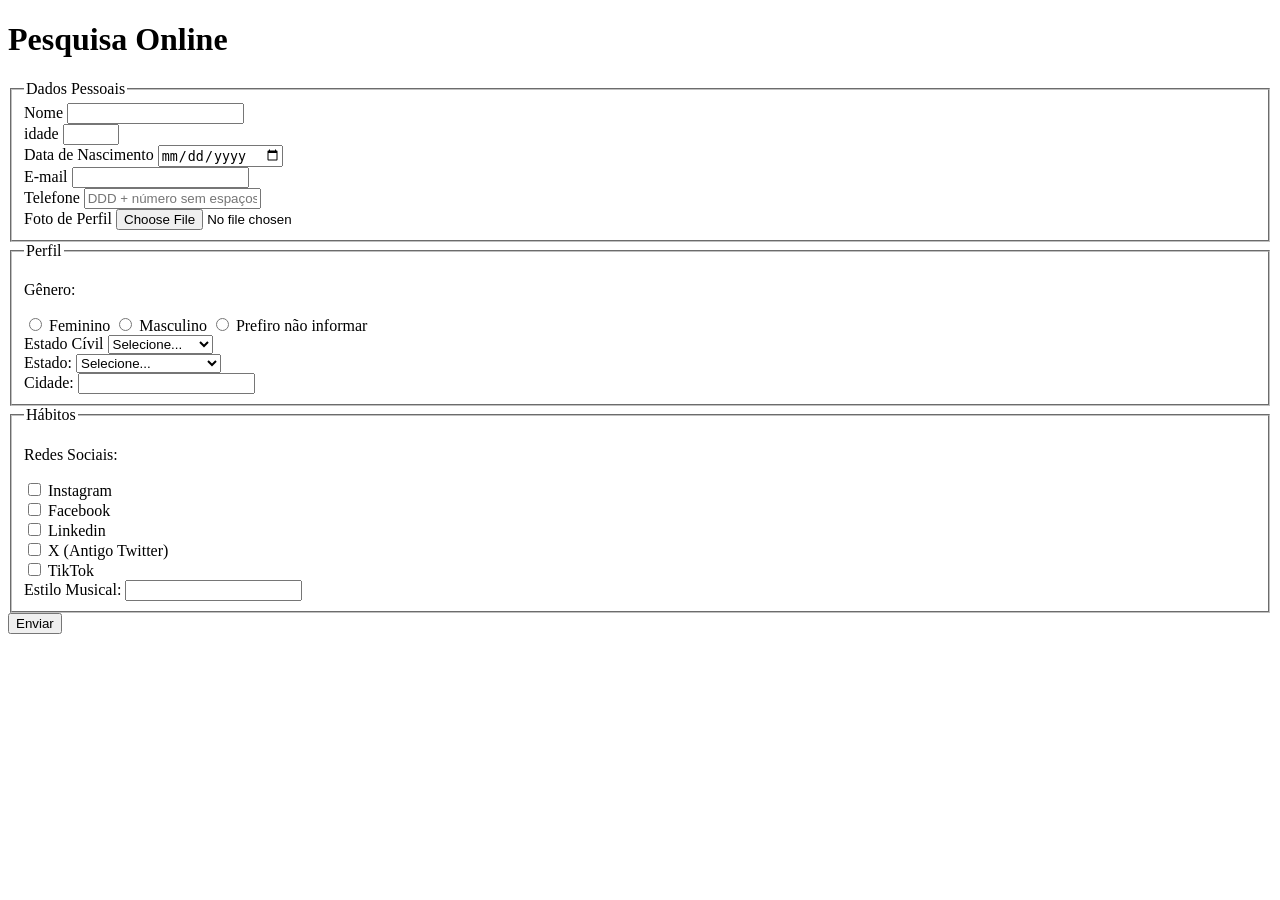
==== index.html @ 56cec405 "Add estilo de música favorita" ====
<!DOCTYPE html>
<html lang="pt-br">
<head>
    <meta charset="UTF-8">
    <meta name="viewport" content="width=device-width, initial-scale=1.0">
    <title>Pesquisa Online</title>
</head>
<body>
    <header>
        <h1>Pesquisa Online</h1>
    </header>
    <main>
        <section>
            <form action="" method="get">
                
                <fieldset>

                    <legend>Dados Pessoais</legend>
                    <label for="UserName">Nome</label>
                    <input id="UserName" type="text" name="UserName" required> 
                    <br>              
                    <label for="age">idade</label>
                    <input id="age" type="number" name="age" min="12" max="100" required> 
                    <br>
                    <label for="BirthDate">Data de Nascimento</label>
                    <input id="BirthDate" type="date" name="BirthDate" required> 
                    <br>
                    <label for="Email">E-mail</label>
                    <input id="Email" type="email" name="Email" required>
                    <br>
                    <label for="phone">Telefone</label>
                    <input id="phone" type="tel" name="phone" pattern="[0-9]{11}" placeholder="DDD + número sem espaços ou hífen" required>
                    <br>
                    <label for="Image">Foto de Perfil</label>
                    <input id="Image" type="file" accept="image/*" name="Image" required>
                    <br>

                </fieldset> 
                
                <fieldset>
                    <legend>Perfil</legend>

                    <p>Gênero:</p>
                    <input id="gender" type="radio" name="gender" value="feminino">
                    <label for="gender">Feminino</label>

                    <input id="gender1" type="radio" name="gender" value="masculino">
                    <label for="gender1">Masculino</label>

                    <input id="gender2" type="radio" name="gender" value="PrefiroNaoInformar">
                    <label for="gender2">Prefiro não informar</label>

                    <br>

                    <label for="maritalStatus">Estado Cívil</label>
                    <select id="maritalStatus" name="maritalStatus" required>
                        <option value="nada">Selecione...</option>
                        <option value="Casado">Casado</option>
                        <option value="Solteiro">Solteiro</option>
                        <option value="Divorciado">Divorciado</option>
                        <option value="Viuvo">Viúvo</option>
                        <option value="UniaoEstavel">União Estável</option>
                    </select>

                    <br>

                    <label for="states">Estado:</label>
                    <select id="states" name="States" required>
                        <option value="nada">Selecione...</option>
                        <option value="Acre">Acre</option>
                        <option value="Alagoas">Alagoas</option>
                        <option value="Amapa">Amapá</option>
                        <option value="Amazonas">Amazonas</option>
                        <option value="Bahia">Bahia</option>
                        <option value="Ceara">Ceará</option>
                        <option value="DistritoFederal">Distrito Federal</option> 
                        <option value="EspiritoSanto">Espírito Santo</option>
                        <option value="Goias">Goiás</option>
                        <option value="Maranhao">Maranhão</option>
                        <option value="MatoGrossodoSul">Mato Grosso do Sul</option> 
                        <option value="MatoGrosso">Mato Grosso</option> 
                        <option value="MinasGerais">Minas Gerais</option> 
                        <option value="Para">Pára</option>
                        <option value="Paraiba">Paraíba</option>
                        <option value="Parana">Paraná</option>
                        <option value="Pernambuco">Pernambuco</option>
                        <option value="Piaui">Piauí</option>
                        <option value="RiodeJaneiro">Rio de Janeiro</option>
                        <option value="RioGrandedoNorte">Rio Grande do Norte</option> 
                        <option value="RioGrandedoSul">Rio Grande do Sul</option> 
                        <option value="Rondonia">Rondônia</option>
                        <option value="Roraima">Roraima</option>
                        <option value="SantaCatarina">Santa Catarina</option> 
                        <option value="SaoPaulo">São Paulo</option> 
                        <option value="Sergipe">Sergipe</option>
                        <option value="Tocantins">Tocantins</option>
                    </select>

                    <br>

                    <label for="city">Cidade:</label>
                    <input id="city" type="text" name="city" required>
                </fieldset>

                <fieldset>
                    <legend>Hábitos</legend>
                    <p>Redes Sociais:</p>
                    <input id="social" type="checkbox" name="social" value="instagram">
                    <label for="social">Instagram</label>
                    <br>
                    <input id="social1" type="checkbox" name="social" value="facebook">
                    <label for="social1">Facebook</label>
                    <br>
                    <input id="social2" type="checkbox" name="social" value="linkedin">
                    <label for="social2">Linkedin</label>
                    <br>
                    <input id="social3" type="checkbox" name="social" value="X">
                    <label for="social3">X (Antigo Twitter)</label>
                    <br>
                    <input id="social4" type="checkbox" name="social" value="tiktok">
                    <label for="social4">TikTok</label>
                    <br>
                    <label for="MusicStyle">Estilo Musical:</label>
                    <input list="styletypes" id="musicStyle" name="UserMusicStyle" type="text">
                    <datalist id="styletypes">
                        <option value="rock">
                        <option value="pop">
                        <option value="Samba">
                        <option value="Sertanejo">
                    </datalist>
                </fieldset>

                <button type="submit">Enviar</button>

            </form>
        </section>
    </main>
</body>
</html>
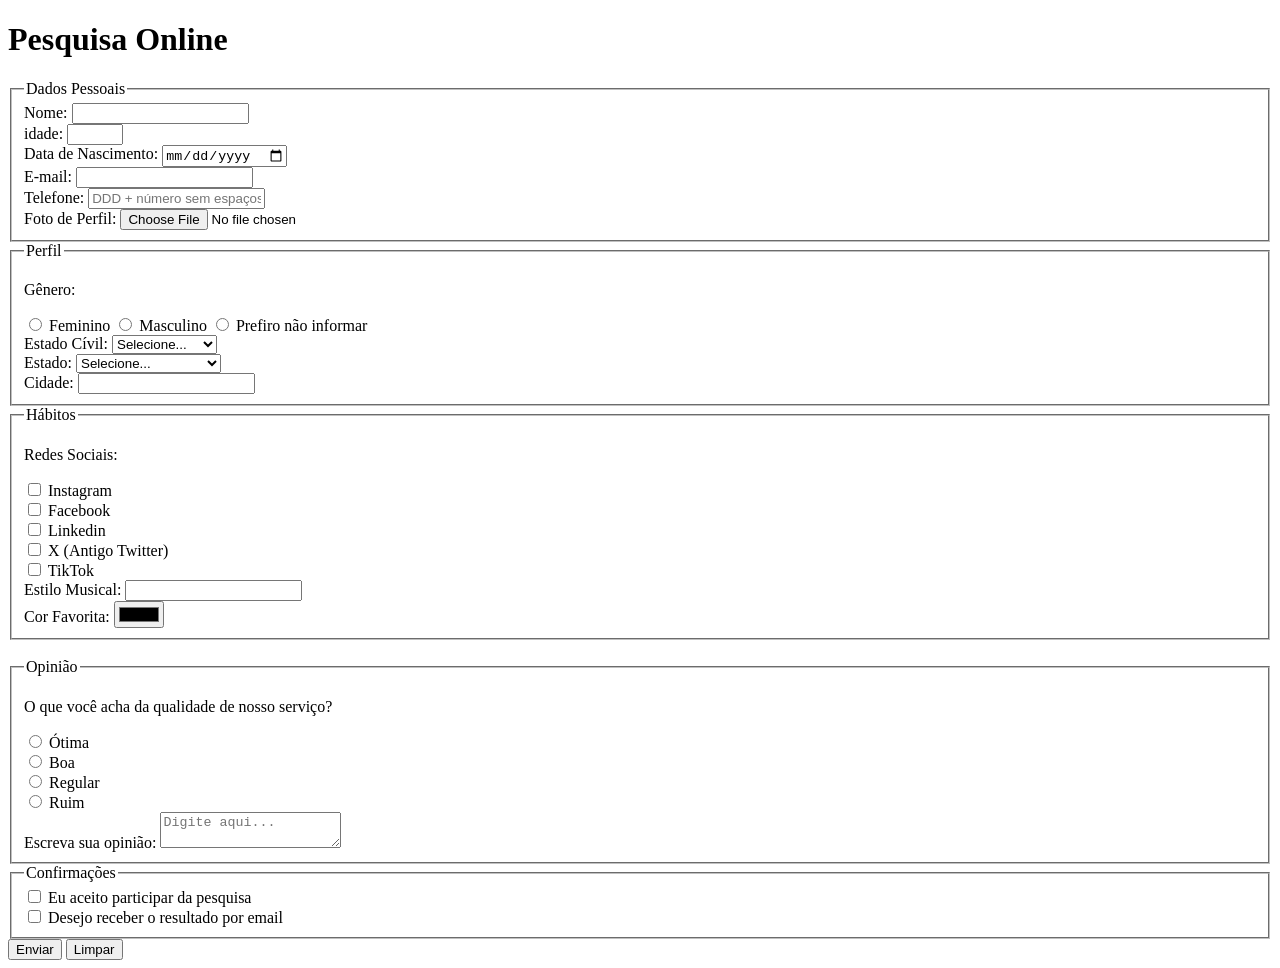
==== commit c116f869: "add botao de resetar site" ====
--- a/index.html
+++ b/index.html
@@ -3,6 +3,7 @@
 <head>
     <meta charset="UTF-8">
     <meta name="viewport" content="width=device-width, initial-scale=1.0">
+    <link rel="shortcut icon" href="img/culturama-favico.png" type="image/x-icon">
     <title>Pesquisa Online</title>
 </head>
 <body>
@@ -16,23 +17,23 @@
                 <fieldset>
 
                     <legend>Dados Pessoais</legend>
-                    <label for="UserName">Nome</label>
+                    <label for="UserName">Nome:</label>
                     <input id="UserName" type="text" name="UserName" required> 
                     <br>              
-                    <label for="age">idade</label>
+                    <label for="age">idade:</label>
                     <input id="age" type="number" name="age" min="12" max="100" required> 
                     <br>
-                    <label for="BirthDate">Data de Nascimento</label>
+                    <label for="BirthDate">Data de Nascimento:</label>
                     <input id="BirthDate" type="date" name="BirthDate" required> 
                     <br>
-                    <label for="Email">E-mail</label>
+                    <label for="Email">E-mail:</label>
                     <input id="Email" type="email" name="Email" required>
                     <br>
-                    <label for="phone">Telefone</label>
+                    <label for="phone">Telefone:</label>
                     <input id="phone" type="tel" name="phone" pattern="[0-9]{11}" placeholder="DDD + número sem espaços ou hífen" required>
                     <br>
-                    <label for="Image">Foto de Perfil</label>
-                    <input id="Image" type="file" accept="image/*" name="Image" required>
+                    <label for="Image">Foto de Perfil:</label>
+                    <input id="Image" type="file" accept="image/*" name="Image" >
                     <br>
 
                 </fieldset> 
@@ -52,7 +53,7 @@
 
                     <br>
 
-                    <label for="maritalStatus">Estado Cívil</label>
+                    <label for="maritalStatus">Estado Cívil:</label>
                     <select id="maritalStatus" name="maritalStatus" required>
                         <option value="nada">Selecione...</option>
                         <option value="Casado">Casado</option>
@@ -100,10 +101,12 @@
 
                     <label for="city">Cidade:</label>
                     <input id="city" type="text" name="city" required>
+
                 </fieldset>
 
                 <fieldset>
                     <legend>Hábitos</legend>
+
                     <p>Redes Sociais:</p>
                     <input id="social" type="checkbox" name="social" value="instagram">
                     <label for="social">Instagram</label>
@@ -120,17 +123,56 @@
                     <input id="social4" type="checkbox" name="social" value="tiktok">
                     <label for="social4">TikTok</label>
                     <br>
+
                     <label for="MusicStyle">Estilo Musical:</label>
-                    <input list="styletypes" id="musicStyle" name="UserMusicStyle" type="text">
+                    <input list="styletypes" id="MusicStyle" name="UserMusicStyle" type="text">
                     <datalist id="styletypes">
                         <option value="rock">
                         <option value="pop">
                         <option value="Samba">
                         <option value="Sertanejo">
                     </datalist>
+                    <br>
+
+                    <label for="favoritecolor">Cor Favorita:</label>
+                    <input type="color" name="UserFavoriteColor" id="favoritecolor">
+
+                </fieldset>
+                <br>
+                <fieldset>
+                
+                    <legend>Opinião</legend>
+
+                <p>O que você acha da qualidade de nosso serviço?</p>
+                <input type="radio" name="opinion" id="opiniao1">
+                <label for="opiniao1">Ótima</label>
+                <br>
+                <input type="radio" name="opinio" id="opiniao2">
+                <label for="opiniao2">Boa</label>
+                <br>
+                <input type="radio" name="opinion" id="opiniao3">
+                <label for="opiniao3">Regular</label>
+                <br>
+                <input type="radio" name="opinion" id="opiniao4">
+                <label for="opiniao4">Ruim</label>
+                <br>
+                <label for="comment">Escreva sua opinião:</label>
+                <textarea name="usecomment" id="comment" placeholder="Digite aqui..."></textarea>
+
+                </fieldset>    
+
+                <fieldset>
+                    <legend>Confirmações</legend>
+
+                    <input type="checkbox" name="userlgpd" id="uselgpdterm" value="accepted" required>
+                    <label for="userlgpdterm">Eu aceito participar da pesquisa</label>
+                    <br>
+                    <input type="checkbox" name="usergetresult" id="getresult" value="accepted">
+                    <label for="userlgpd">Desejo receber o resultado por email</label>
                 </fieldset>
 
                 <button type="submit">Enviar</button>
+                <button type="reset">Limpar</button>
 
             </form>
         </section>
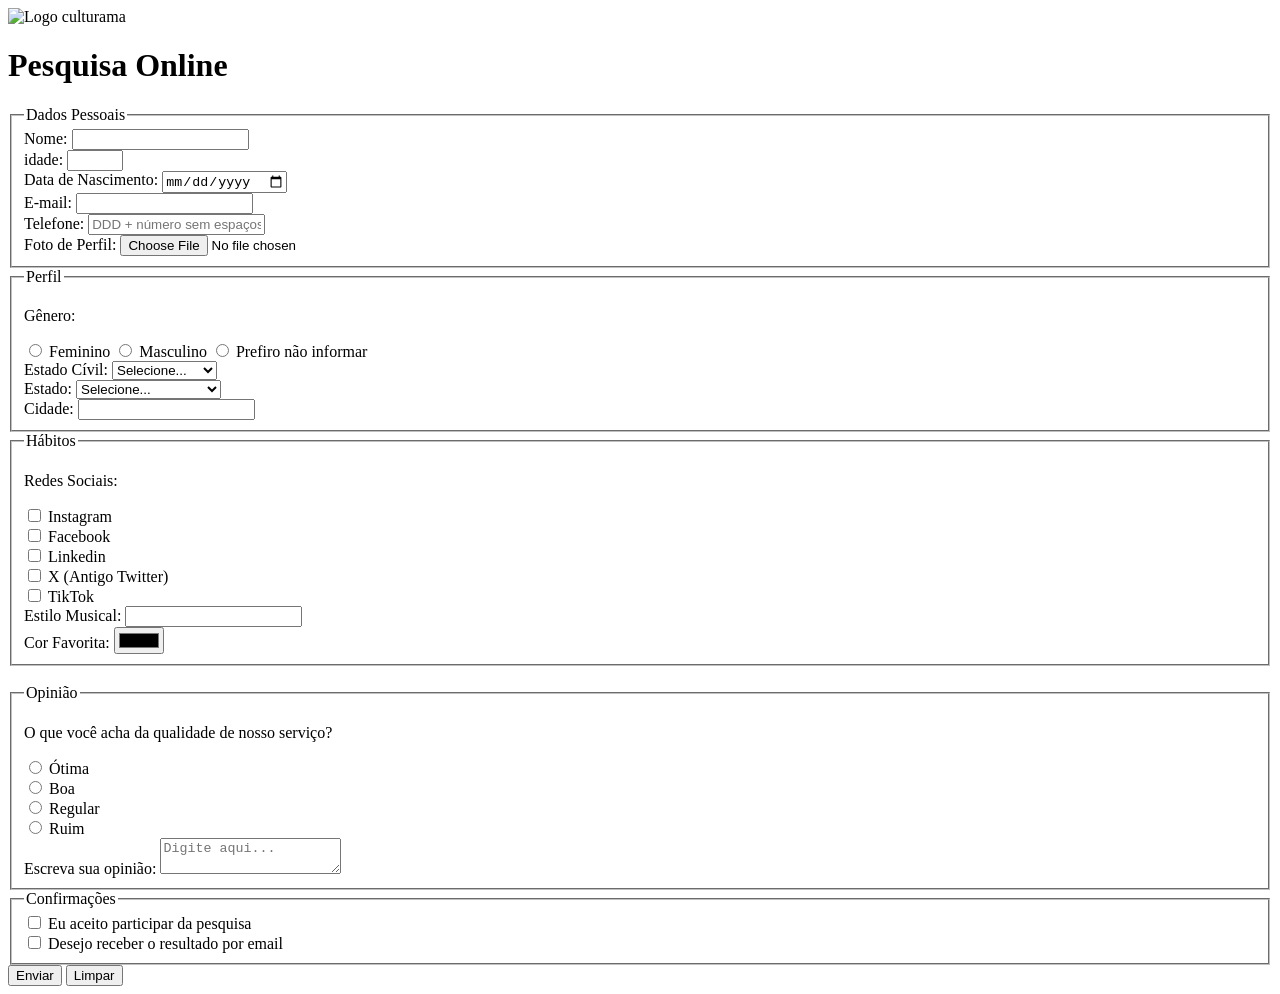
==== commit 7b450928: "add a logo no formulário" ====
--- a/index.html
+++ b/index.html
@@ -4,10 +4,11 @@
     <meta charset="UTF-8">
     <meta name="viewport" content="width=device-width, initial-scale=1.0">
     <link rel="shortcut icon" href="img/culturama-favico.png" type="image/x-icon">
-    <title>Pesquisa Online</title>
+    <title>Formulário Culturama</title>
 </head>
 <body>
     <header>
+        <img src="img/logo-culturama.png" alt="Logo culturama">
         <h1>Pesquisa Online</h1>
     </header>
     <main>
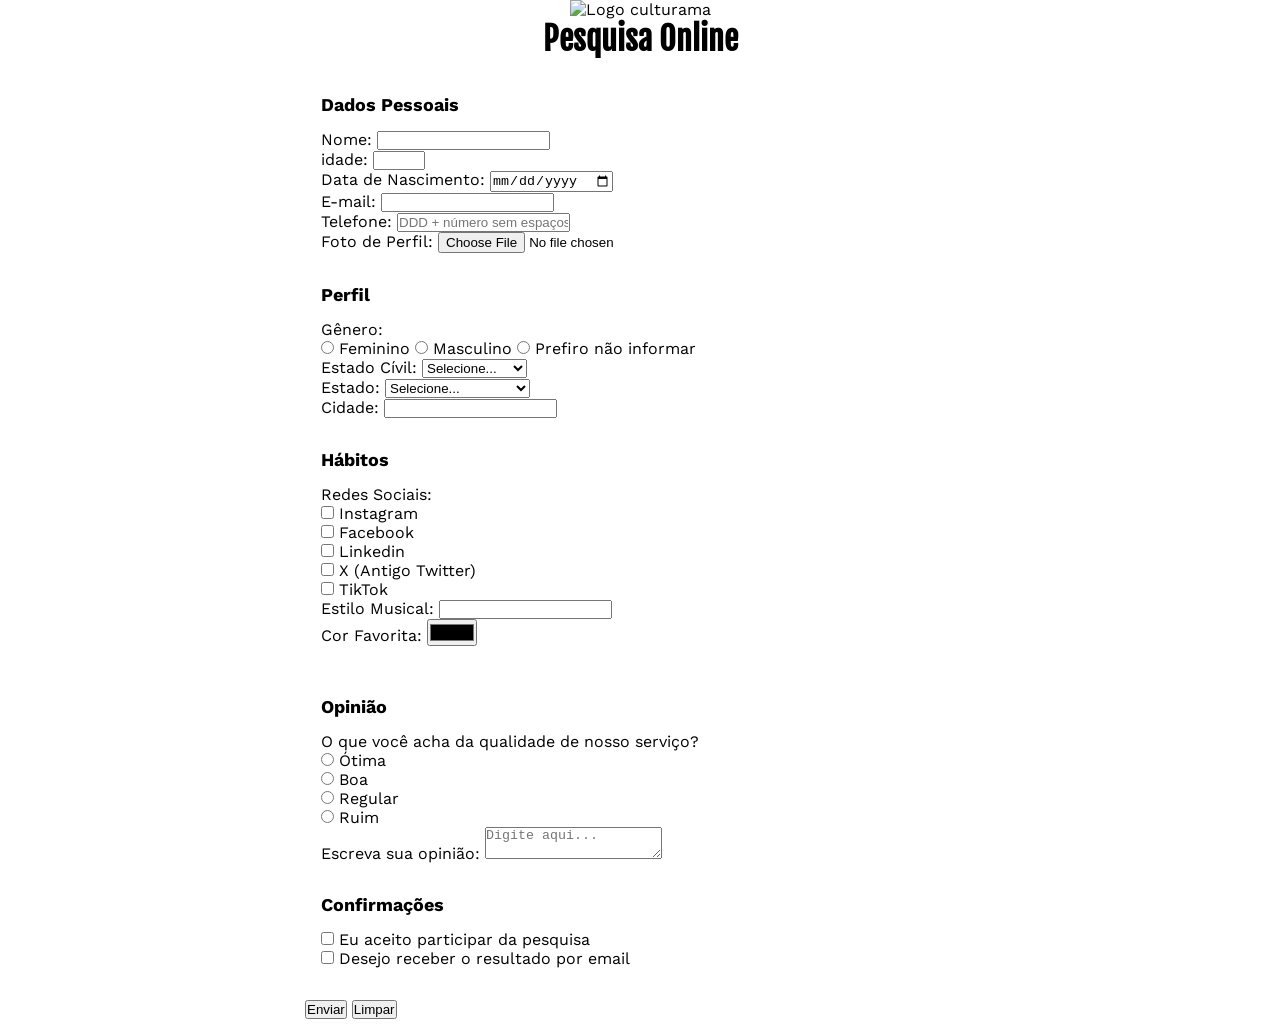
==== commit 84154790: "add estilos" ====
--- a/index.html
+++ b/index.html
@@ -4,9 +4,16 @@
     <meta charset="UTF-8">
     <meta name="viewport" content="width=device-width, initial-scale=1.0">
     <link rel="shortcut icon" href="img/culturama-favico.png" type="image/x-icon">
+<link rel="stylesheet" href="style.css">
+
+    <link rel="preconnect" href="https://fonts.googleapis.com">
+    <link rel="preconnect" href="https://fonts.gstatic.com" crossorigin>
+    <link href="https://fonts.googleapis.com/css2?family=Fjalla+One&family=Work+Sans&display=swap" rel="stylesheet">
+
     <title>Formulário Culturama</title>
 </head>
 <body>
+    <main>
     <header>
         <img src="img/logo-culturama.png" alt="Logo culturama">
         <h1>Pesquisa Online</h1>
--- a/style.css
+++ b/style.css
@@ -0,0 +1,53 @@
+*{
+    margin: 0;
+    padding: 0;
+    box-sizing: border-box;
+}
+
+body{
+    background-color: rgb(255, 255, 255);
+    font-family: "Work Sans", sans-serif;
+
+}
+
+main{
+    width: 100%;
+    max-width: 700px;
+    margin: 0 auto;
+}
+
+header{
+    text-align: center;
+    margin-bottom: 20px;
+
+}
+
+h1{
+    font-family: "Fjalla One", sans-serif;
+}
+
+form{
+    background-color: white;
+    padding: 15px;
+    border-radius: 10px;
+}
+
+fieldset{
+    padding: 15px;
+    border: 1px solid rgb(255, 255, 255);
+    border-radius: 10px;
+    margin-bottom: 15px;
+}
+
+legend{
+    font-weight: bold;
+    font-size: 18px;
+}
+
+button{
+    
+}
+
+img{
+    width: 100px;
+}
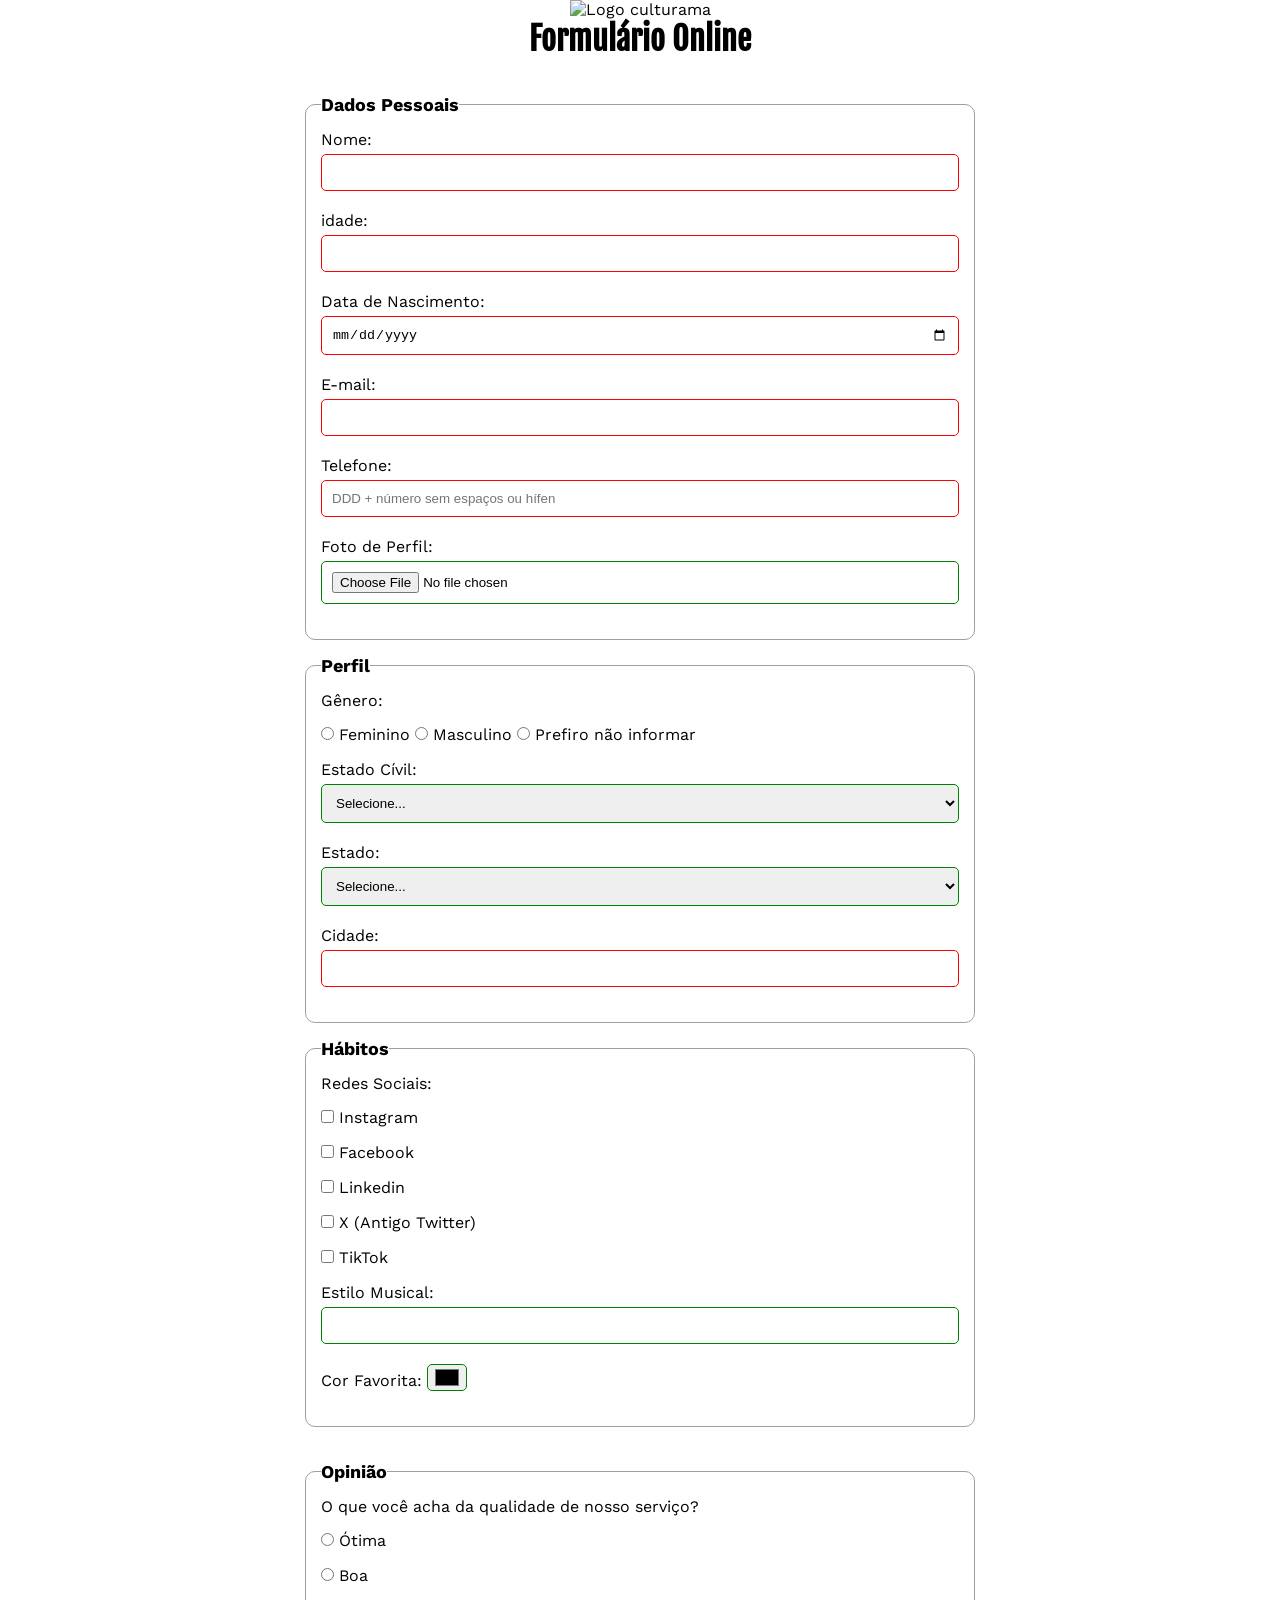
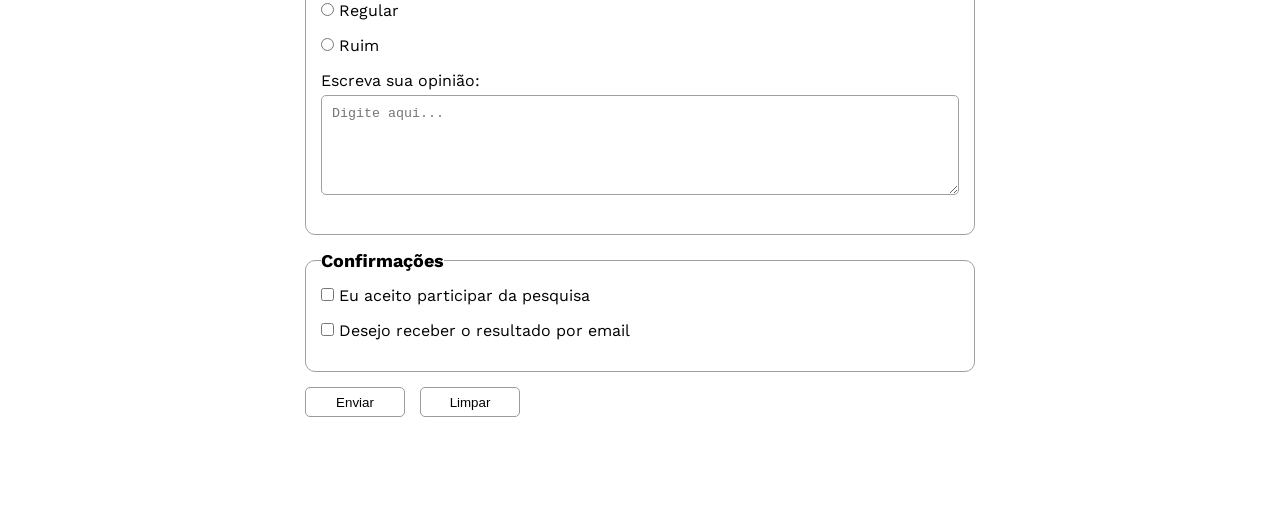
==== commit cdbe325f: "criando o segundo arquivo html" ====
--- a/index.html
+++ b/index.html
@@ -4,7 +4,7 @@
     <meta charset="UTF-8">
     <meta name="viewport" content="width=device-width, initial-scale=1.0">
     <link rel="shortcut icon" href="img/culturama-favico.png" type="image/x-icon">
-<link rel="stylesheet" href="style.css">
+    <link rel="stylesheet" href="style.css">
 
     <link rel="preconnect" href="https://fonts.googleapis.com">
     <link rel="preconnect" href="https://fonts.gstatic.com" crossorigin>
@@ -16,11 +16,11 @@
     <main>
     <header>
         <img src="img/logo-culturama.png" alt="Logo culturama">
-        <h1>Pesquisa Online</h1>
+        <h1>Formulário Online</h1>
     </header>
     <main>
         <section>
-            <form action="" method="get">
+            <form action="sucesso.html" method="get">
                 
                 <fieldset>
 
@@ -155,7 +155,7 @@
                 <input type="radio" name="opinion" id="opiniao1">
                 <label for="opiniao1">Ótima</label>
                 <br>
-                <input type="radio" name="opinio" id="opiniao2">
+                <input type="radio" name="opinion" id="opiniao2">
                 <label for="opiniao2">Boa</label>
                 <br>
                 <input type="radio" name="opinion" id="opiniao3">
--- a/style.css
+++ b/style.css
@@ -30,11 +30,12 @@
     background-color: white;
     padding: 15px;
     border-radius: 10px;
+    margin-bottom: 100px;
 }
 
 fieldset{
     padding: 15px;
-    border: 1px solid rgb(255, 255, 255);
+    border: 1px solid rgb(160, 160, 160);
     border-radius: 10px;
     margin-bottom: 15px;
 }
@@ -44,10 +45,70 @@
     font-size: 18px;
 }
 
-button{
-    
+img{
+    width: 100px;
 }
 
-img{
+label{
+    display: inline-block;
+    margin-bottom: 5px;
+}
+
+input, select, textarea{
+    width: 100%;
+    padding: 10px;
+    margin-bottom: 20px;
+    border: 1px solid rgb(160, 160, 160);
+    border-radius: 5px;
+}
+
+textarea{
+    min-height: 100px;
+}
+
+input[type="radio"],
+input[type="checkbox"]{
+    width: auto;
+}
+
+input[type="color"]{
+    width: 40px;
+    padding: 0 5px;
+}
+
+input:invalid, 
+select:invalid, 
+texterea:invalid{
+    border-color: red;
+}
+
+input:valid,
+select:valid, 
+texterea:valid{
+    border-color: green;
+}
+
+p{
+    margin-bottom: 15px;
+    font-size: 16px;
+}
+
+button{
     width: 100px;
+    height: 30px;
+    margin-right: 10px;
+    background-color: white;
+    border: 1px solid rgb(155, 155, 155);
+    border-radius: 5px;
+    cursor: pointer;
+}
+
+button[type="submit"]:hover{
+    background-color: green;
+    color: white;
+}
+
+button[type="reset"]:hover{
+    background-color: rgb(210, 3, 3);
+    color: white;
 }
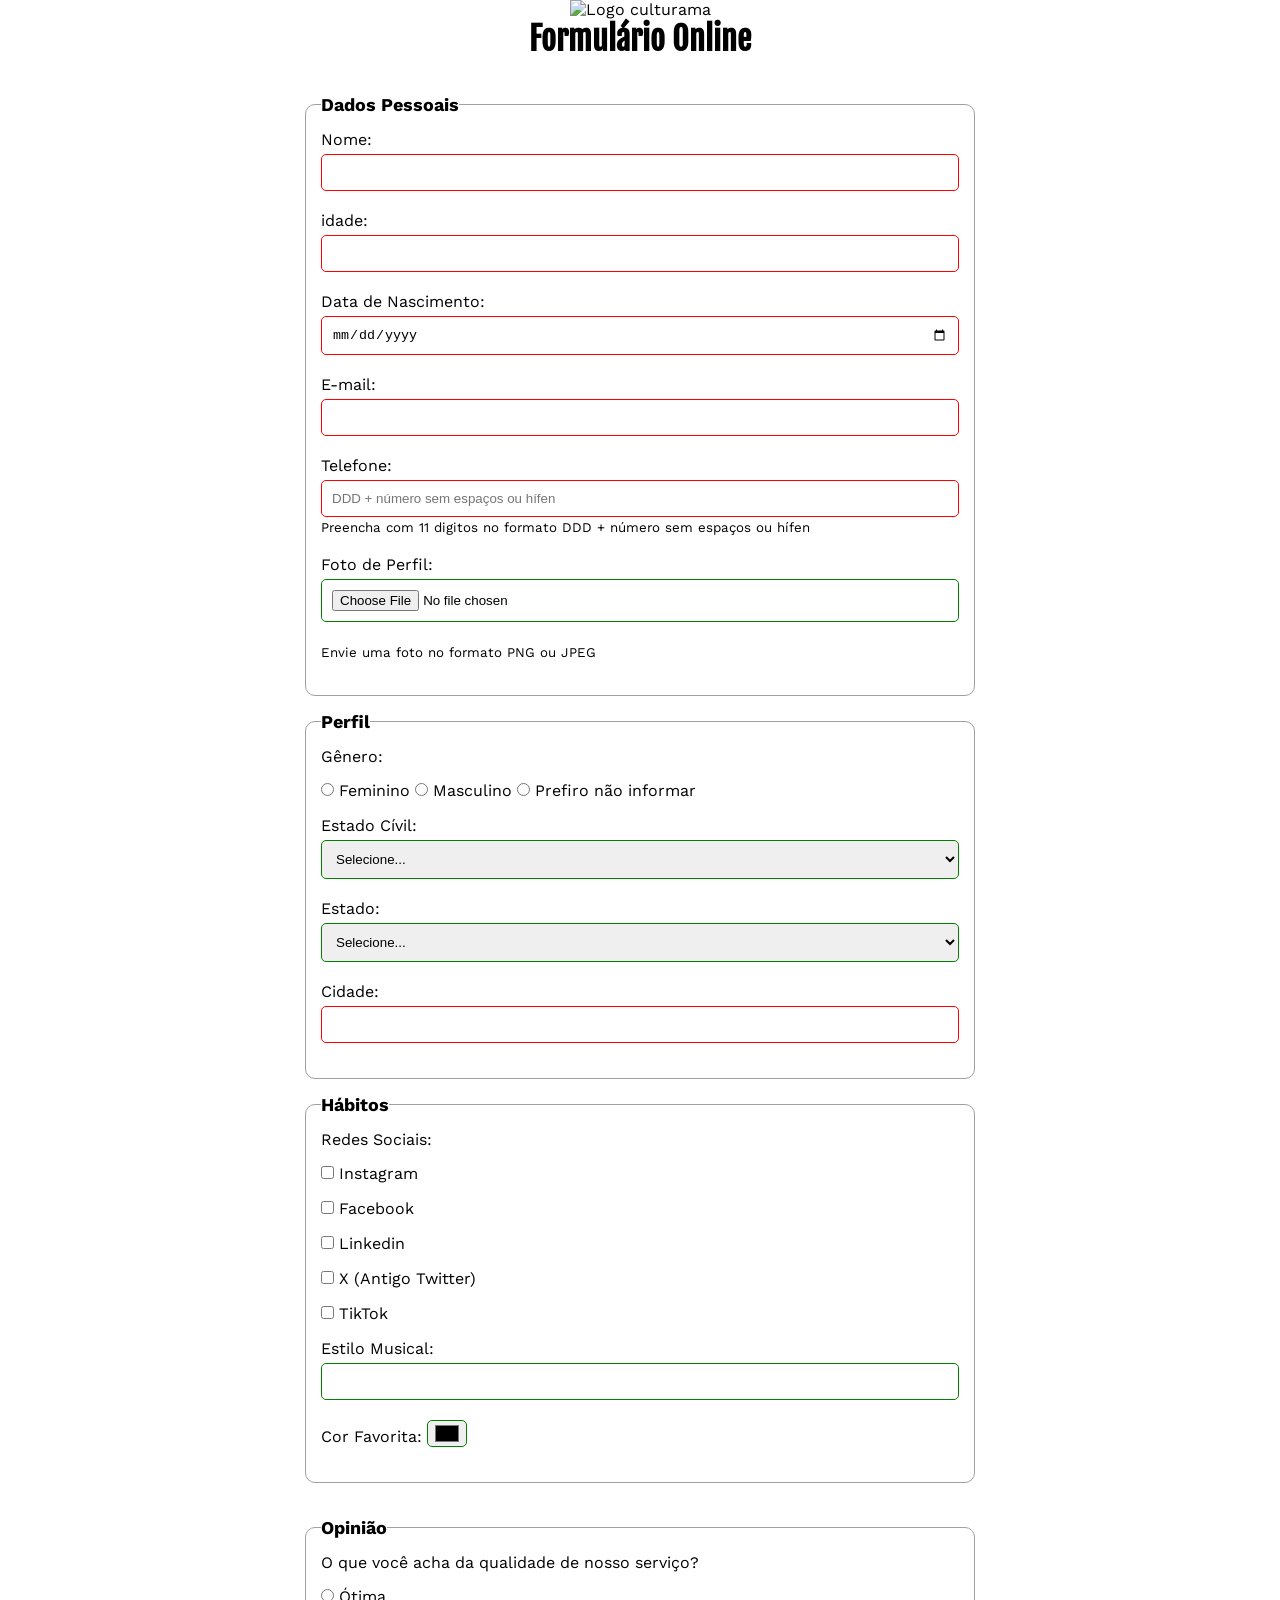
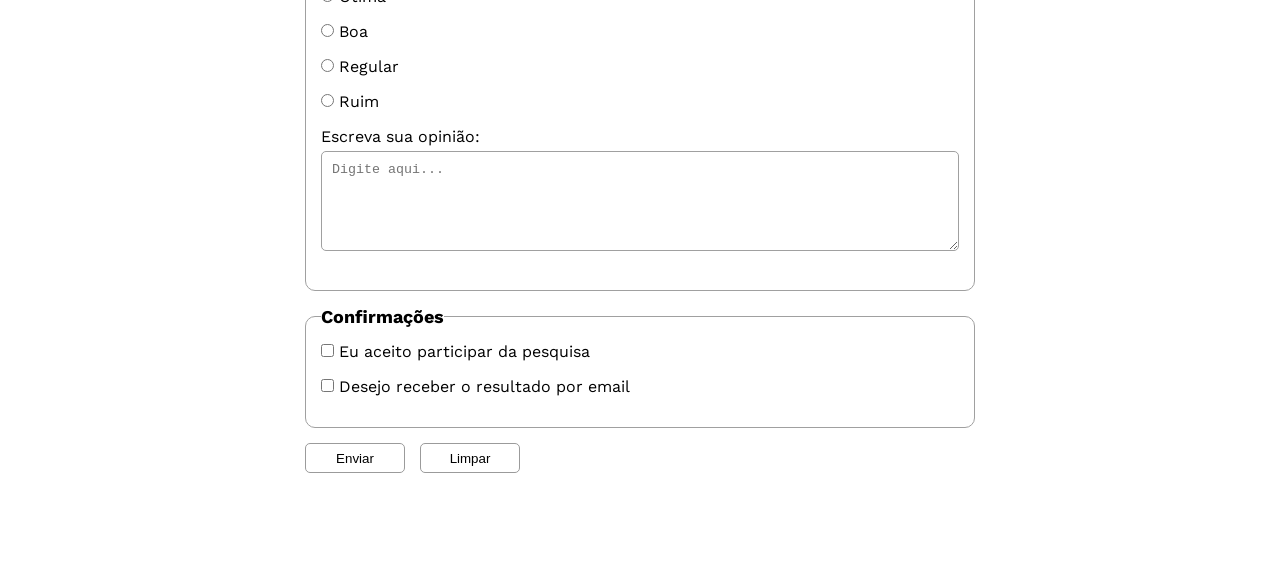
==== commit 3c66c06d: "add small" ====
--- a/index.html
+++ b/index.html
@@ -38,10 +38,12 @@
                     <input id="Email" type="email" name="Email" required>
                     <br>
                     <label for="phone">Telefone:</label>
-                    <input id="phone" type="tel" name="phone" pattern="[0-9]{11}" placeholder="DDD + número sem espaços ou hífen" required>
+                    <input id="phone" type="tel" name="phone" pattern="[0-9]{11}" placeholder="DDD + número sem espaços ou hífen" aria-describedby="phonehelp" required>
+                    <small id="phonehelp">Preencha com 11 digitos no formato DDD + número sem espaços ou hífen</small>
                     <br>
                     <label for="Image">Foto de Perfil:</label>
-                    <input id="Image" type="file" accept="image/*" name="Image" >
+                    <input id="Image" type="file" accept="image/*" name="Image" aria-describedby="imagehelp">
+                    <small id="imagehelp">Envie uma foto no formato PNG ou JPEG</small>
                     <br>
 
                 </fieldset> 
--- a/style.css
+++ b/style.css
@@ -52,6 +52,15 @@
 label{
     display: inline-block;
     margin-bottom: 5px;
+}
+
+input[type="tel"]{
+    margin-bottom: 0;
+}
+
+small{
+    margin-bottom: 20px;
+    display: inline-block;
 }
 
 input, select, textarea{
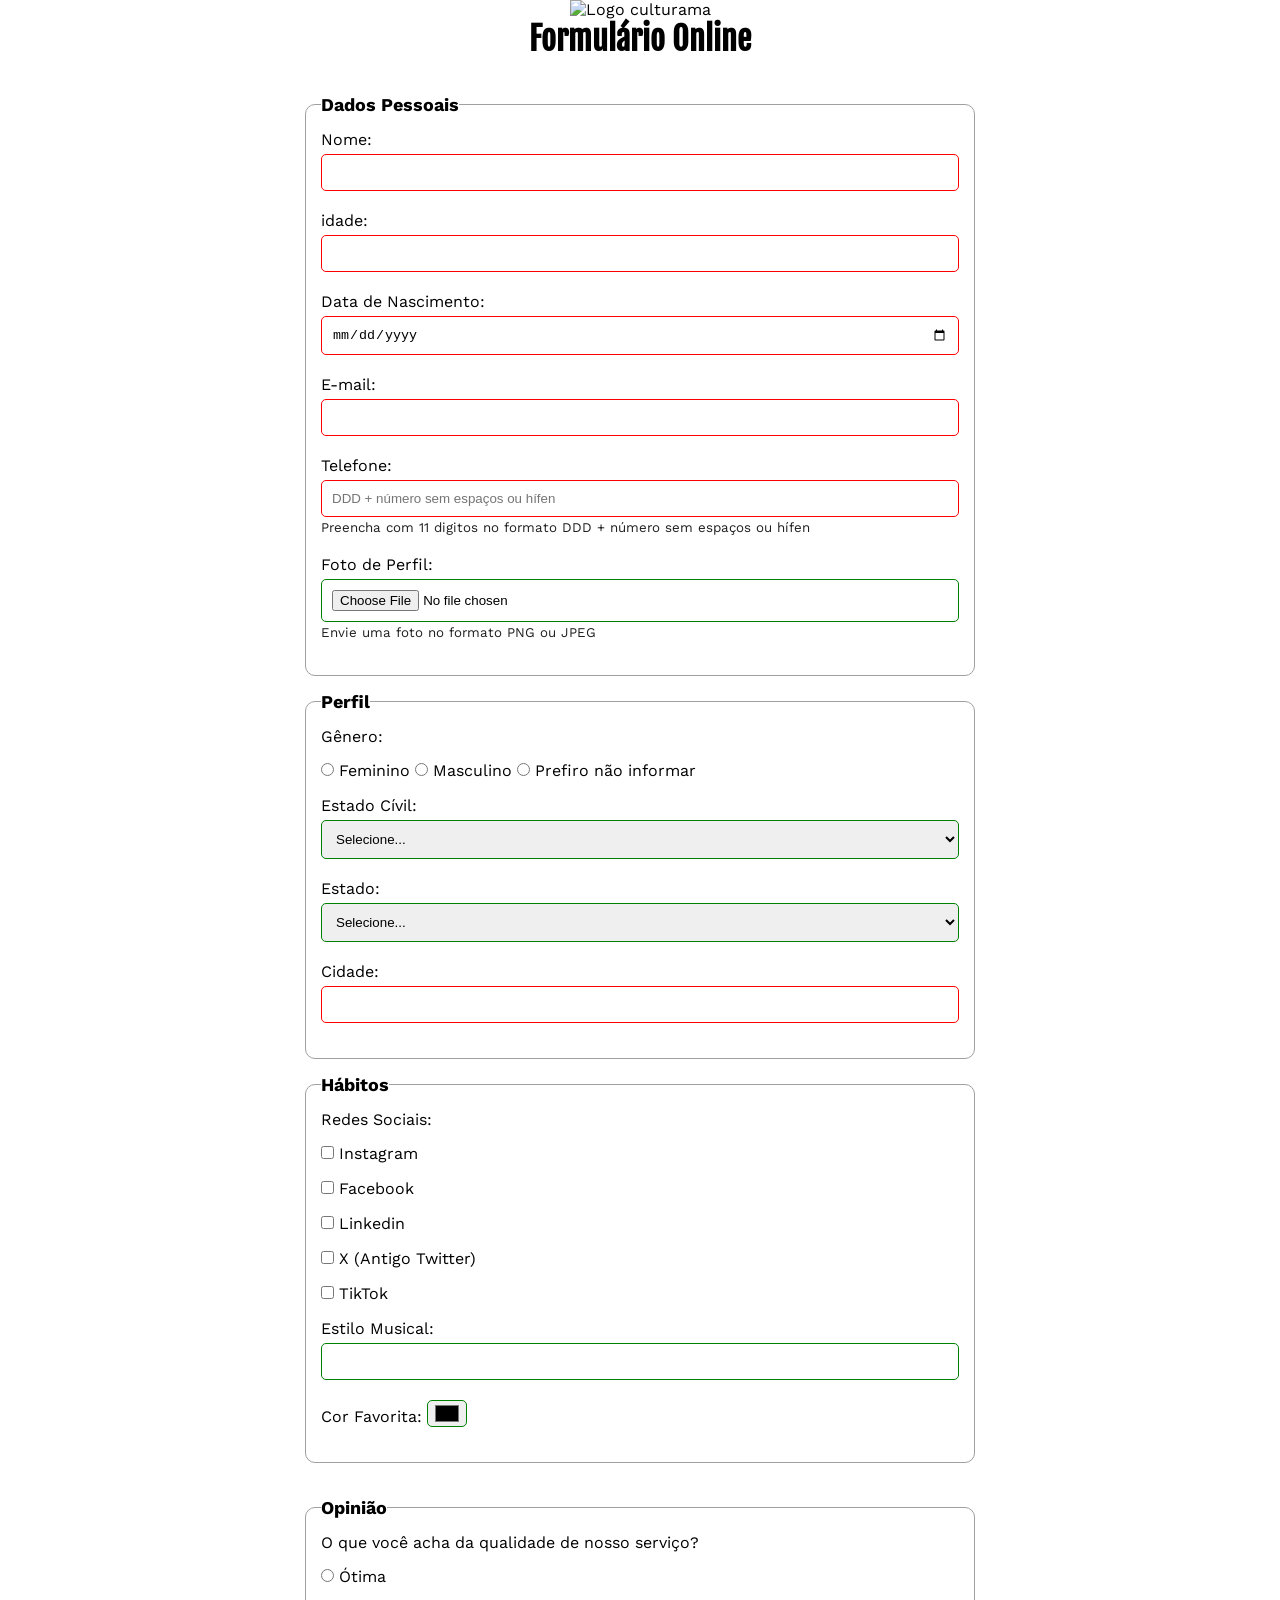
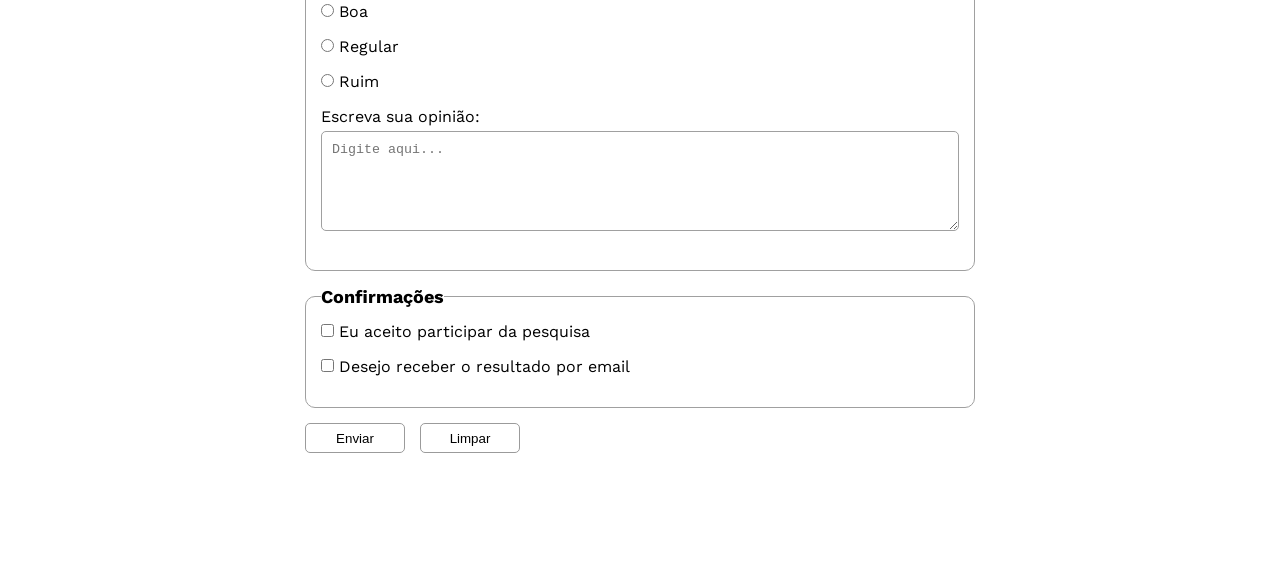
==== commit 008d9782: "adicionando aria-label nos botoes" ====
--- a/index.html
+++ b/index.html
@@ -181,8 +181,8 @@
                     <label for="userlgpd">Desejo receber o resultado por email</label>
                 </fieldset>
 
-                <button type="submit">Enviar</button>
-                <button type="reset">Limpar</button>
+                <button type="submit" aria-label="Enviar dados do formulário">Enviar</button>
+                <button type="reset" aria-label="Limpar dados do formulário">Limpar</button>
 
             </form>
         </section>
--- a/style.css
+++ b/style.css
@@ -54,11 +54,13 @@
     margin-bottom: 5px;
 }
 
-input[type="tel"]{
+input[type="tel"], 
+input[type="file"]{
     margin-bottom: 0;
 }
 
 small{
+    color: rgb(31, 31, 31);
     margin-bottom: 20px;
     display: inline-block;
 }
